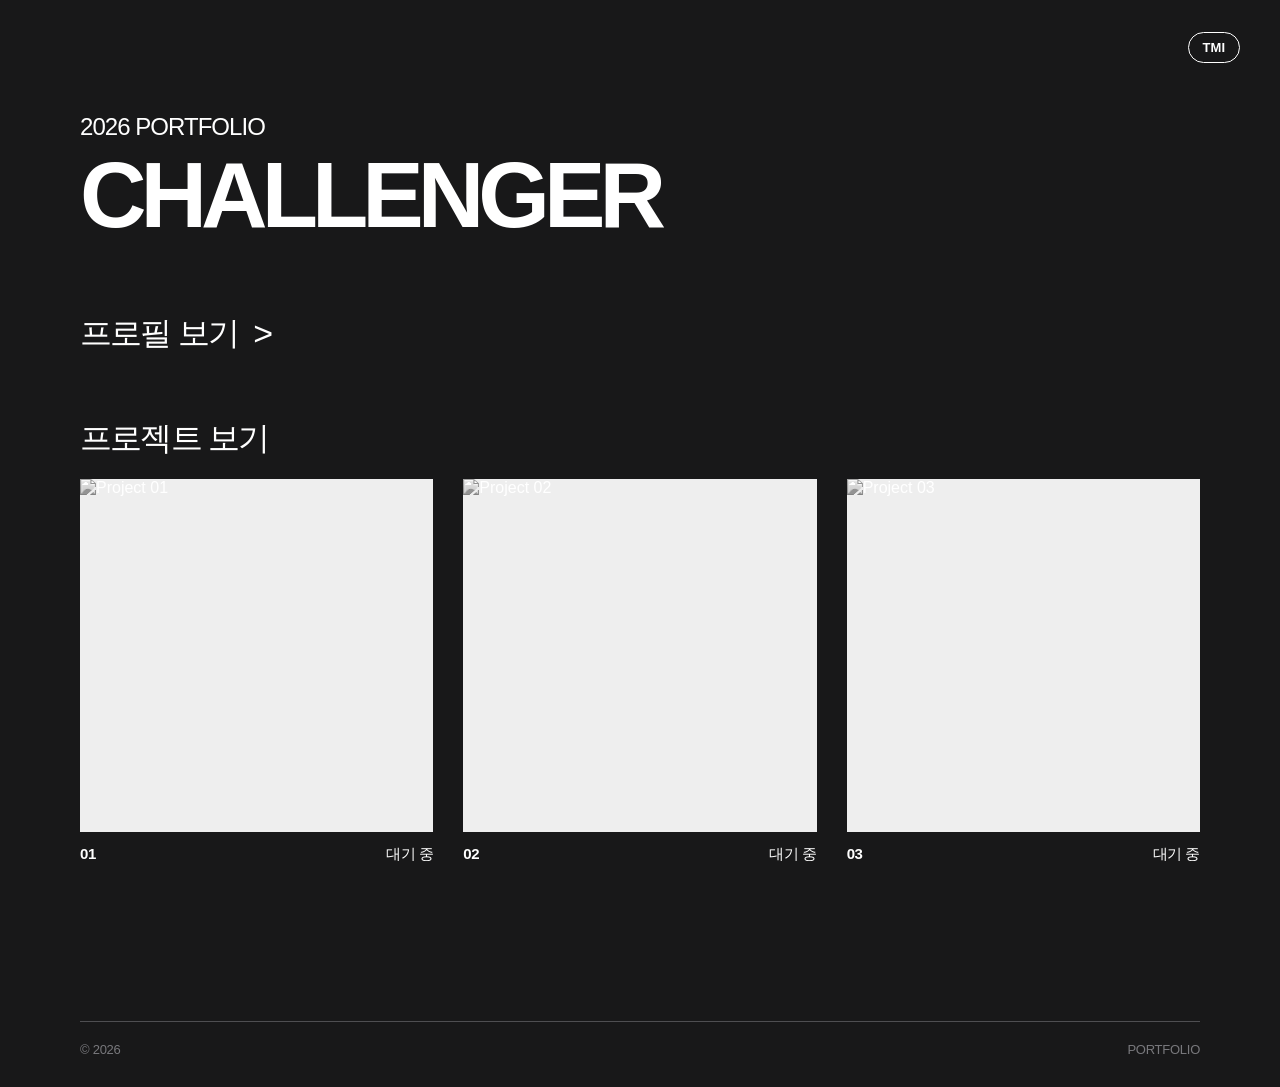
==== index.html @ 35949a8b "Add files via upload" ====
<!DOCTYPE html>
<html lang="ko">
<head>
    <meta charset="UTF-8">
    <meta name="viewport" content="width=device-width, initial-scale=1.0">

    <title>2026 PORTFOLIO — CHALLENGER</title>

    <link rel="stylesheet" href="https://cdn.jsdelivr.net/gh/orioncactus/pretendard/dist/web/static/pretendard.css">
    <link rel="stylesheet" href="style.css">
</head>

<body>
    <button class="tmi-button" type="button">
    TMI
</button>

<div class="tmi-popup" aria-hidden="true">
    <span>현재 목표: 티어를 올리는 것.</span>
</div>
  

    <main class="portfolio">

        <header class="hero">

            <div class="portfolio-year">
                2026 PORTFOLIO
            </div>

            <h1 class="portfolio-title">
                CHALLENGER
            </h1>

        </header>


        <section class="profile-section">

            <button class="profile-toggle" type="button" aria-expanded="false">
                <span>프로필 보기</span>
                <span class="profile-arrow">&gt;</span>
            </button>

            <div class="profile-content">

                <div class="profile-inner">

                    <div class="profile-row">
                        <span class="profile-label">Name</span>
                        <span class="profile-value">강서연</span>
                    </div>

                    <div class="profile-row">
                        <span class="profile-label">Birth</span>
                        <span class="profile-value">2002. 12. 10</span>
                    </div>

                    <div class="profile-row">
                        <span class="profile-label">Tel</span>
                        <span class="profile-value">010-1234-5678</span>
                    </div>

                    <div class="profile-row">
                        <span class="profile-label">Mail</span>
                        <span class="profile-value">baromaro1010@gmail.com</span>
                    </div>

                </div>

            </div>

        </section>


        <section class="projects-section">

            <h2 class="section-title">
                프로젝트 보기
            </h2>


            <div class="project-grid">

                <a href="project01.html" class="project-card">

                    <div class="project-image">
                        <img
                            src="https://images.unsplash.com/photo-1549490349-8643362247b5?auto=format&fit=crop&w=1200&q=85"
                            alt="Project 01"
                        >
                    </div>

                    <div class="project-info">
                        <span class="project-number">01</span>
                        <span class="project-name">대기 중</span>
                    </div>

                </a>


                <a href="project02.html" class="project-card">

                    <div class="project-image">
                        <img
                            src="https://images.unsplash.com/photo-1541701494587-cb58502866ab?auto=format&fit=crop&w=1200&q=85"
                            alt="Project 02"
                        >
                    </div>

                    <div class="project-info">
                        <span class="project-number">02</span>
                        <span class="project-name">대기 중</span>
                    </div>

                </a>


                <a href="project03.html" class="project-card">

                    <div class="project-image">
                        <img
                            src="https://images.unsplash.com/photo-1550745165-9bc0b252726f?auto=format&fit=crop&w=1200&q=85"
                            alt="Project 03"
                        >
                    </div>

                    <div class="project-info">
                        <span class="project-number">03</span>
                        <span class="project-name">대기 중</span>
                    </div>

                </a>

            </div>

        </section>


        <footer class="footer">

            <span>© 2026</span>

            <span>PORTFOLIO</span>

        </footer>

    </main>


    <script src="js.js"></script>

</body>
</html>
---- style.css ----
* {
    margin: 0;
    padding: 0;
    box-sizing: border-box;
}

:root {
    --black: #ffffff;
    --gray: #78787c;
    --line: #4e4e51;
    --background: #181819;
}

html {
    scroll-behavior: smooth;
}

body {
    background: var(--background);
    color: var(--black);
    font-family: "Pretendard", sans-serif;
    font-weight: 400;
    -webkit-font-smoothing: antialiased;
    
}

button,
a {
    font-family: inherit;
    color: inherit;
}

button {
    border: 0;
    background: none;
}

a {
    text-decoration: none;
}

.portfolio {
    width: min(100% - 160px, 1400px);
    margin: 0 auto;
}


/* =========================
   Hero
========================= */

.hero {
    padding-top: 115px;
    margin-bottom: 74px;
}

.portfolio-year {
    font-size: 24px;
    line-height: 1;
    font-weight: 400;
    letter-spacing: -0.04em;
    margin-bottom: 16px;
}

.portfolio-title {
    font-size: clamp(64px, 7.2vw, 118px);
    line-height: 0.9;
    font-weight: 800;
    letter-spacing: -0.065em;
}


/* =========================
   Profile
========================= */

.profile-section {
    margin-bottom: 68px;
}

.profile-toggle {
    display: flex;
    align-items: center;
    gap: 15px;

    cursor: pointer;

    font-size: 32px;
    line-height: 1;
    font-weight: 400;
    letter-spacing: -0.055em;

    padding: 4px 0;

    transition: opacity 0.25s ease;
}

.profile-toggle:hover {
    opacity: 0.55;
}

.profile-arrow {
    display: inline-block;

    font-size: 34px;
    line-height: 1;

    transform: translateX(0);

    transition:
        transform 0.45s cubic-bezier(0.22, 1, 0.36, 1);
}

.profile-toggle[aria-expanded="true"] .profile-arrow {
    transform: rotate(180deg);
}


/* =========================
   Profile Content
========================= */

.profile-content {
    display: grid;
    grid-template-rows: 0fr;

    overflow: hidden;

    transition:
        grid-template-rows 0.65s cubic-bezier(0.22, 1, 0.36, 1);
}

.profile-content.is-open {
    grid-template-rows: 1fr;
}

.profile-inner {
    min-height: 0;
    overflow: hidden;

    width: min(100%, 720px);

    padding-top: 0;

    opacity: 0;
    transform: translateY(-15px);

    transition:
        opacity 0.4s ease,
        transform 0.6s cubic-bezier(0.22, 1, 0.36, 1),
        padding-top 0.6s cubic-bezier(0.22, 1, 0.36, 1);
}

.profile-content.is-open .profile-inner {
    padding-top: 40px;

    opacity: 1;
    transform: translateY(0);
}

.profile-row {
    display: grid;
    grid-template-columns: 100px 1fr;

    align-items: center;

    min-height: 58px;

    border-bottom: 1px solid var(--line);

    font-size: 17px;
    letter-spacing: -0.035em;
}

.profile-row:first-child {
    border-top: 1px solid var(--line);
}

.profile-label {
    font-weight: 600;
}

.profile-value {
    font-weight: 400;
}


/* =========================
   Projects
========================= */

.projects-section {
    padding-bottom: 160px;
}

.section-title {
    font-size: 32px;
    line-height: 1;
    font-weight: 400;
    letter-spacing: -0.055em;

    margin-bottom: 25px;
}

.project-grid {
    display: grid;
    grid-template-columns: repeat(3, 1fr);
    gap: 30px;
}

.project-card {
    display: block;

    position: relative;

    overflow: hidden;

    cursor: pointer;

    opacity: 0;
    transform: translateY(40px);

    transition:
        opacity 0.8s ease,
        transform 0.8s cubic-bezier(0.22, 1, 0.36, 1);
}

.project-card.is-visible {
    opacity: 1;
    transform: translateY(0);
}

.project-image {
    position: relative;

    width: 100%;
    aspect-ratio: 1 / 1;

    overflow: hidden;

    background: #eeeeee;
}

.project-image::after {
    content: "";

    position: absolute;
    inset: 0;

    background: rgba(0, 0, 0, 0);

    transition: background 0.45s ease;
}

.project-image img {
    width: 100%;
    height: 100%;

    display: block;

    object-fit: cover;

    filter: grayscale(100%);

    transform: scale(1);

    transition:
        transform 0.8s cubic-bezier(0.22, 1, 0.36, 1),
        filter 0.5s ease;
}

.project-card:hover .project-image img {
    transform: scale(1.06);
    filter: grayscale(0%);
}

.project-card:hover .project-image::after {
    background: rgba(0, 0, 0, 0.08);
}


/* =========================
   Project Information
========================= */

.project-info {
    display: flex;
    justify-content: space-between;
    align-items: center;

    padding-top: 14px;

    font-size: 15px;
    line-height: 1;

    letter-spacing: -0.03em;
}

.project-number {
    font-weight: 600;
}

.project-name {
    font-weight: 400;

    transform: translateX(0);

    transition:
        transform 0.35s cubic-bezier(0.22, 1, 0.36, 1);
}

.project-card:hover .project-name {
    transform: translateX(-5px);
}


/* =========================
   Footer
========================= */

.footer {
    display: flex;
    justify-content: space-between;

    padding: 20px 0 30px;

    border-top: 1px solid var(--line);

    font-size: 13px;
    letter-spacing: -0.02em;

    color: var(--gray);
}


/* =========================
   Page Load Animation
========================= */

.hero,
.profile-section,
.projects-section {
    animation: pageEnter 1s cubic-bezier(0.22, 1, 0.36, 1) both;
}

.profile-section {
    animation-delay: 0.08s;
}

.projects-section {
    animation-delay: 0.16s;
}

@keyframes pageEnter {
    from {
        opacity: 0;
        transform: translateY(20px);
    }

    to {
        opacity: 1;
        transform: translateY(0);
    }
}


/* =========================
   Tablet
========================= */

@media (max-width: 900px) {

    .portfolio {
        width: min(100% - 48px, 700px);
    }

    .hero {
        padding-top: 80px;
        margin-bottom: 60px;
    }

    .portfolio-year {
        font-size: 20px;
    }

    .portfolio-title {
        font-size: clamp(54px, 10vw, 82px);
    }

    .profile-toggle,
    .section-title {
        font-size: 28px;
    }

    .project-grid {
        gap: 18px;
    }

    .projects-section {
        padding-bottom: 100px;
    }
}


/* =========================
   Mobile
========================= */

@media (max-width: 600px) {

    .portfolio {
        width: calc(100% - 32px);
    }

    .hero {
        padding-top: 55px;
        margin-bottom: 50px;
    }

    .portfolio-year {
        font-size: 17px;
        margin-bottom: 13px;
    }

    .portfolio-title {
        font-size: clamp(43px, 13vw, 68px);
        letter-spacing: -0.07em;
    }

    .profile-section {
        margin-bottom: 55px;
    }

    .profile-toggle,
    .section-title {
        font-size: 23px;
    }

    .profile-arrow {
        font-size: 26px;
    }

    .profile-content.is-open .profile-inner {
        padding-top: 25px;
    }

    .profile-row {
        grid-template-columns: 80px 1fr;

        min-height: 50px;

        font-size: 14px;
    }

    .section-title {
        margin-bottom: 18px;
    }

    .project-grid {
        grid-template-columns: 1fr;
        gap: 45px;
    }

    .project-image {
        aspect-ratio: 1 / 1;
    }

    .project-info {
        padding-top: 11px;
        font-size: 14px;
    }

    .projects-section {
        padding-bottom: 80px;
    }

    .footer {
        font-size: 11px;
    }
}
/* =========================
   TMI
========================= */

.tmi-button {
    position: fixed !important;
    top: 32px !important;
    right: 40px !important;

    z-index: 9999 !important;

    display: block !important;

    padding: 8px 14px !important;

    border: 1px solid var(--black) !important;
    border-radius: 100px !important;

    background: var(--background) !important;
    color: var(--black) !important;

    font-family: "Pretendard", sans-serif !important;
    font-size: 13px !important;
    font-weight: 600 !important;
    line-height: 1 !important;

    cursor: pointer;

    transition:
        background 0.25s ease,
        color 0.25s ease,
        transform 0.25s ease;
}

.tmi-button:hover {
    background: var(--black) !important;
    color: var(--background) !important;
    transform: translateY(-2px);
}


.tmi-popup {
    position: fixed !important;
    top: 76px !important;
    right: 40px !important;

    z-index: 9998 !important;

    padding: 14px 18px !important;

    background: var(--black) !important;
    color: var(--background) !important;

    font-family: "Pretendard", sans-serif !important;
    font-size: 14px !important;
    font-weight: 400 !important;
    line-height: 1.4 !important;

    opacity: 0 !important;
    visibility: hidden !important;

    transform: translateY(-8px);

    transition:
        opacity 0.35s ease,
        transform 0.35s ease,
        visibility 0.35s ease;
}

.tmi-popup.is-visible {
    opacity: 1 !important;
    visibility: visible !important;
    transform: translateY(0);
}


@media (max-width: 600px) {

    .tmi-button {
        top: 20px !important;
        right: 16px !important;
    }

    .tmi-popup {
        top: 62px !important;
        right: 16px !important;
    }

}
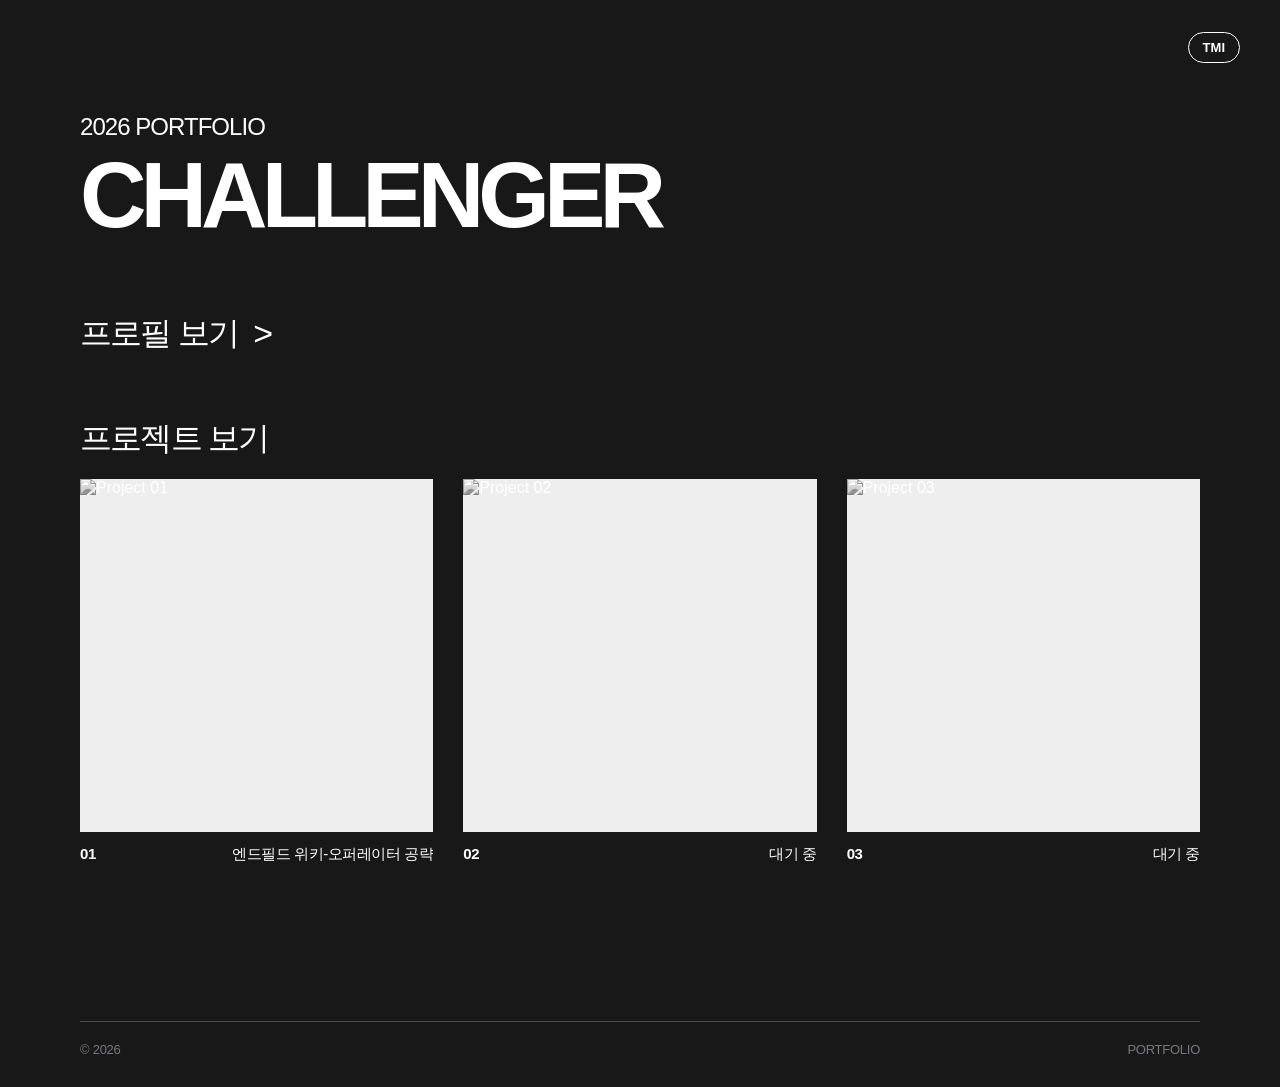
==== commit b4e39bb3: "Add files via upload" ====
--- a/index.html
+++ b/index.html
@@ -85,15 +85,15 @@
                 <a href="project01.html" class="project-card">
 
                     <div class="project-image">
-                        <img
-                            src="https://images.unsplash.com/photo-1549490349-8643362247b5?auto=format&fit=crop&w=1200&q=85"
-                            alt="Project 01"
+                       <img
+    src="images/project01.jpg"
+    alt="Project 01"
                         >
                     </div>
 
                     <div class="project-info">
                         <span class="project-number">01</span>
-                        <span class="project-name">대기 중</span>
+                        <span class="project-name">엔드필드 위키-오퍼레이터 공략</span>
                     </div>
 
                 </a>
